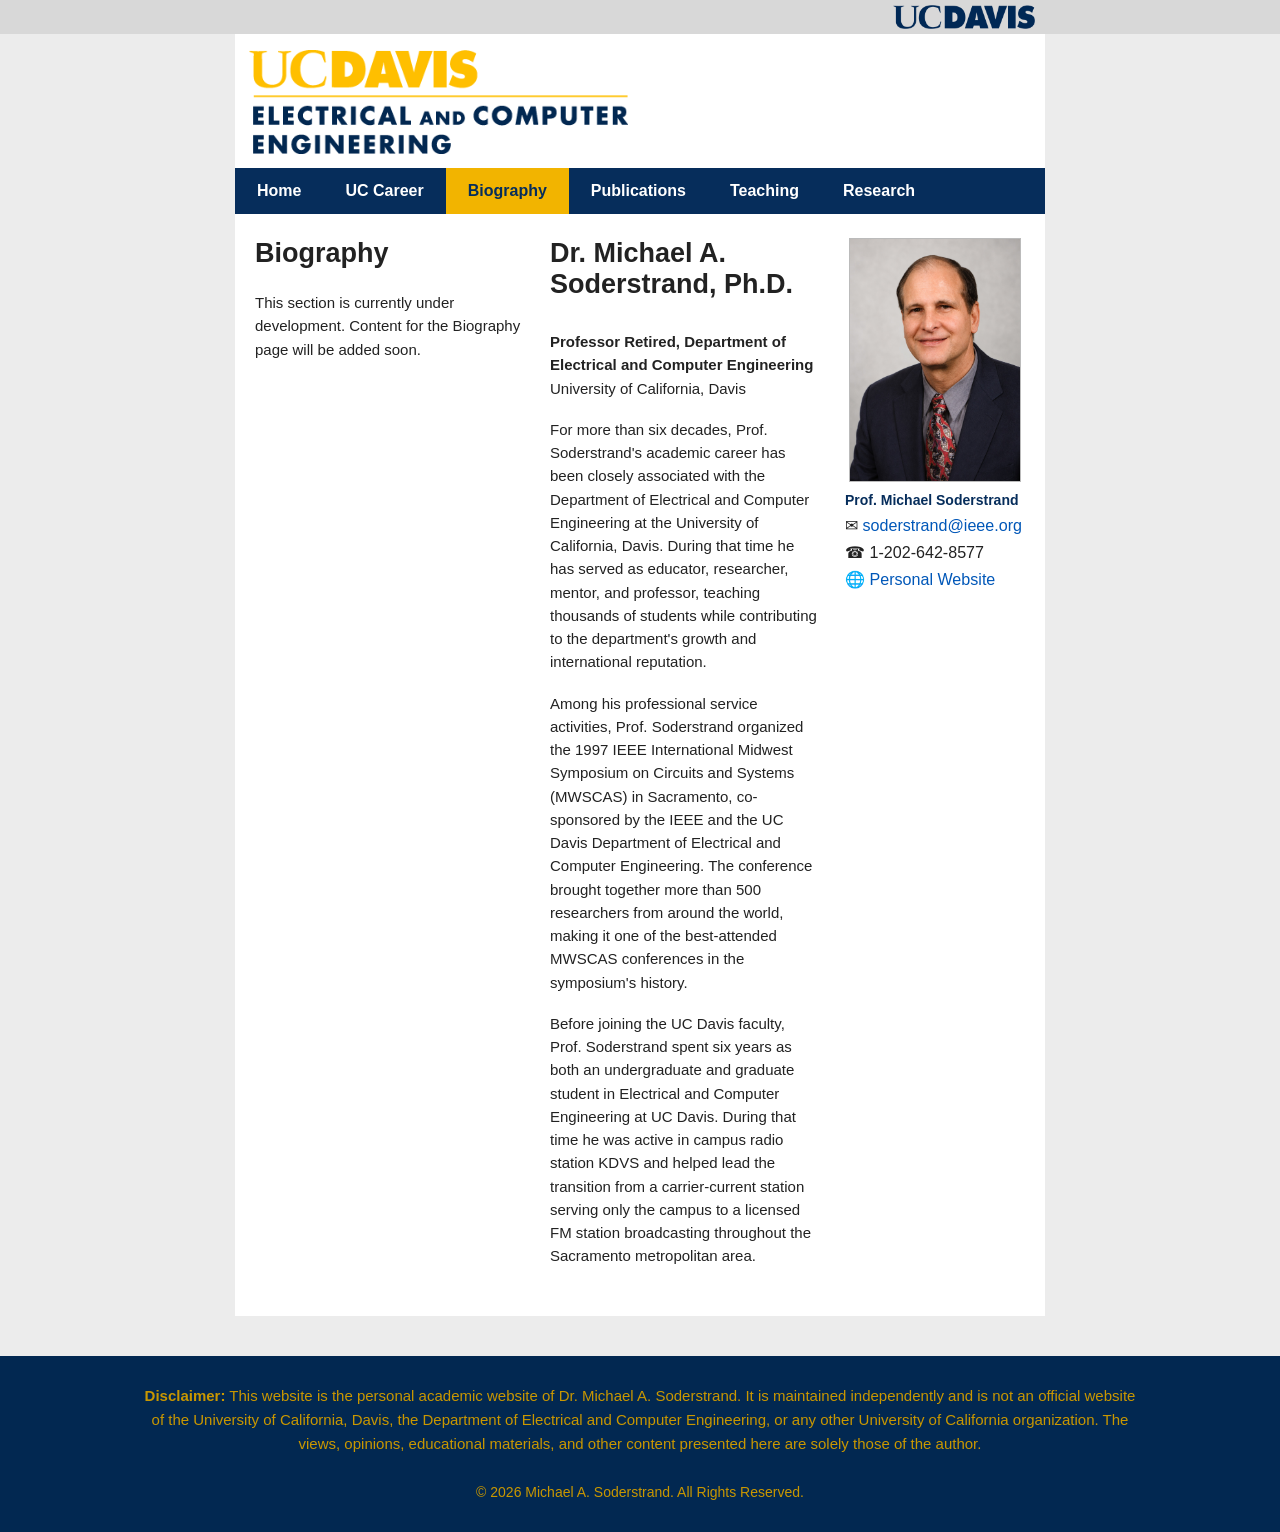
==== biography.html @ 52c4910f "Add webpages for the buttons" ====
<!DOCTYPE html>

<html lang="en">
<head>
<meta charset="utf-8"/>
<meta content="width=device-width, initial-scale=1.0" name="viewport"/>
<title>UCDavis.tv</title>
<link href="css/main.css" rel="stylesheet"/>
</head>
<body>
<div class="topbar">
<div class="page">
<img alt="UC Davis" class="ucd-top-logo" src="images/logo1.png"/>
</div>
</div>
<div class="page">
<header class="masthead">
<img alt="UC Davis ECE" class="logo" src="images/logo.png"/>
</header>
<nav class="nav">
  <a href="index.html">Home</a>
  <a href="uc-career.html">UC Career</a>
  <a class="active" href="biography.html">Biography</a>
  <a href="publications.html">Publications</a>
  <a href="teaching.html">Teaching</a>
  <a href="research.html">Research</a>
</nav>
<main class="content"><section class="left"><h1>Biography</h1><p>This section is currently under development. Content for the Biography page will be added soon.</p></section>
<section class="left">
<h1>Dr. Michael A. Soderstrand, Ph.D.</h1>
<div style="height:0.5em;"></div>
<p><strong>Professor Retired, Department of Electrical and Computer Engineering</strong><br/>
University of California, Davis</p>

<p class="intro">For more than six decades, Prof. Soderstrand's academic career has been closely associated with the Department of Electrical and Computer Engineering at the University of California, Davis. During that time he has served as educator, researcher, mentor, and professor, teaching thousands of students while contributing to the department's growth and international reputation.</p>
<p>Among his professional service activities, Prof. Soderstrand organized the 1997 IEEE International Midwest Symposium on Circuits and Systems (MWSCAS) in Sacramento, co-sponsored by the IEEE and the UC Davis Department of Electrical and Computer Engineering. The conference brought together more than 500 researchers from around the world, making it one of the best-attended MWSCAS conferences in the symposium's history.</p>
<p>Before joining the UC Davis faculty, Prof. Soderstrand spent six years as both an undergraduate and graduate student in Electrical and Computer Engineering at UC Davis. During that time he was active in campus radio station KDVS and helped lead the transition from a carrier-current station serving only the campus to a licensed FM station broadcasting throughout the Sacramento metropolitan area.</p>

</section>
<aside class="right">
<img alt="Prof. Michael Soderstrand" class="portrait" src="images/soderstrand.jpg"/>
<div class="contact">
<h2>Prof. Michael Soderstrand</h2>
<p style="font-size:1.15em;">✉ <a href="mailto:soderstrand@ieee.org">soderstrand@ieee.org</a></p>
<p style="font-size:1.15em;">☎ 1-202-642-8577</p>
<p style="font-size:1.15em;">🌐 <a href="http://soderstrand.com">Personal Website</a></p>
</div>
</aside>
</main>
</div>

<footer style="background:#022851;color:#C99700;margin-top:40px;padding:28px 40px;text-align:center;">
  <div style="max-width:1000px;margin:0 auto;font-size:15px;line-height:1.6;">
    <strong>Disclaimer:</strong> This website is the personal academic website of Dr. Michael A. Soderstrand.
    It is maintained independently and is not an official website of the University of California, Davis,
    the Department of Electrical and Computer Engineering, or any other University of California organization.
    The views, opinions, educational materials, and other content presented here are solely those of the author.
    <br/><br/>
    <span style="font-size:14px;">&copy; 2026 Michael A. Soderstrand. All Rights Reserved.</span>
  </div>
</footer>

</body>
</html>
---- css/main.css ----
body{margin:0;background:#ececec;font-family:Arial,Helvetica,sans-serif;color:#222}
.page{width:810px;margin:0 auto;background:#fff}
.topbar{background:#d8d8d8;height:34px}
.ucd-top-logo{height:24px;float:right;margin:5px 10px 0 0}
.masthead{padding:16px 14px 10px}
.logo{height:104px}
.nav{display:flex;background:#062d5b}
.nav a{padding:14px 22px;color:#fff;text-decoration:none;font-weight:700;font-size:16px}
.nav a:hover,.nav a.active{background:#f2b400;color:#062d5b}
.content{display:flex;gap:26px;padding:24px 20px 30px}
.left{flex:1}
.left h1{font-size:27px;margin:0 0 22px}
.left p{font-size:15px;line-height:1.55;margin:0 0 18px}
.intro{margin-top:26px}
.right{width:180px}
.portrait{width:170px;border:1px solid #bbb;display:block;margin:0 auto}
.contact{margin-top:10px;font-size:12px}
.contact h2{font-size:14px;color:#062d5b;margin:0 0 8px}
.contact p{margin:6px 0}
.contact a{color:#0057b8;text-decoration:none}


.footer{
background:#022851;
color:#C99700;
margin-top:40px;
padding:28px 40px;
text-align:center;
}
.footer .footer-content{
max-width:1000px;
margin:0 auto;
font-size:15px;
line-height:1.6;
}
.footer .copyright{font-size:14px;}
.contact{margin-top:10px;font-size:14px}
.contact p{margin:8px 0;font-size:1.15em}
.spacer{height:.5em}
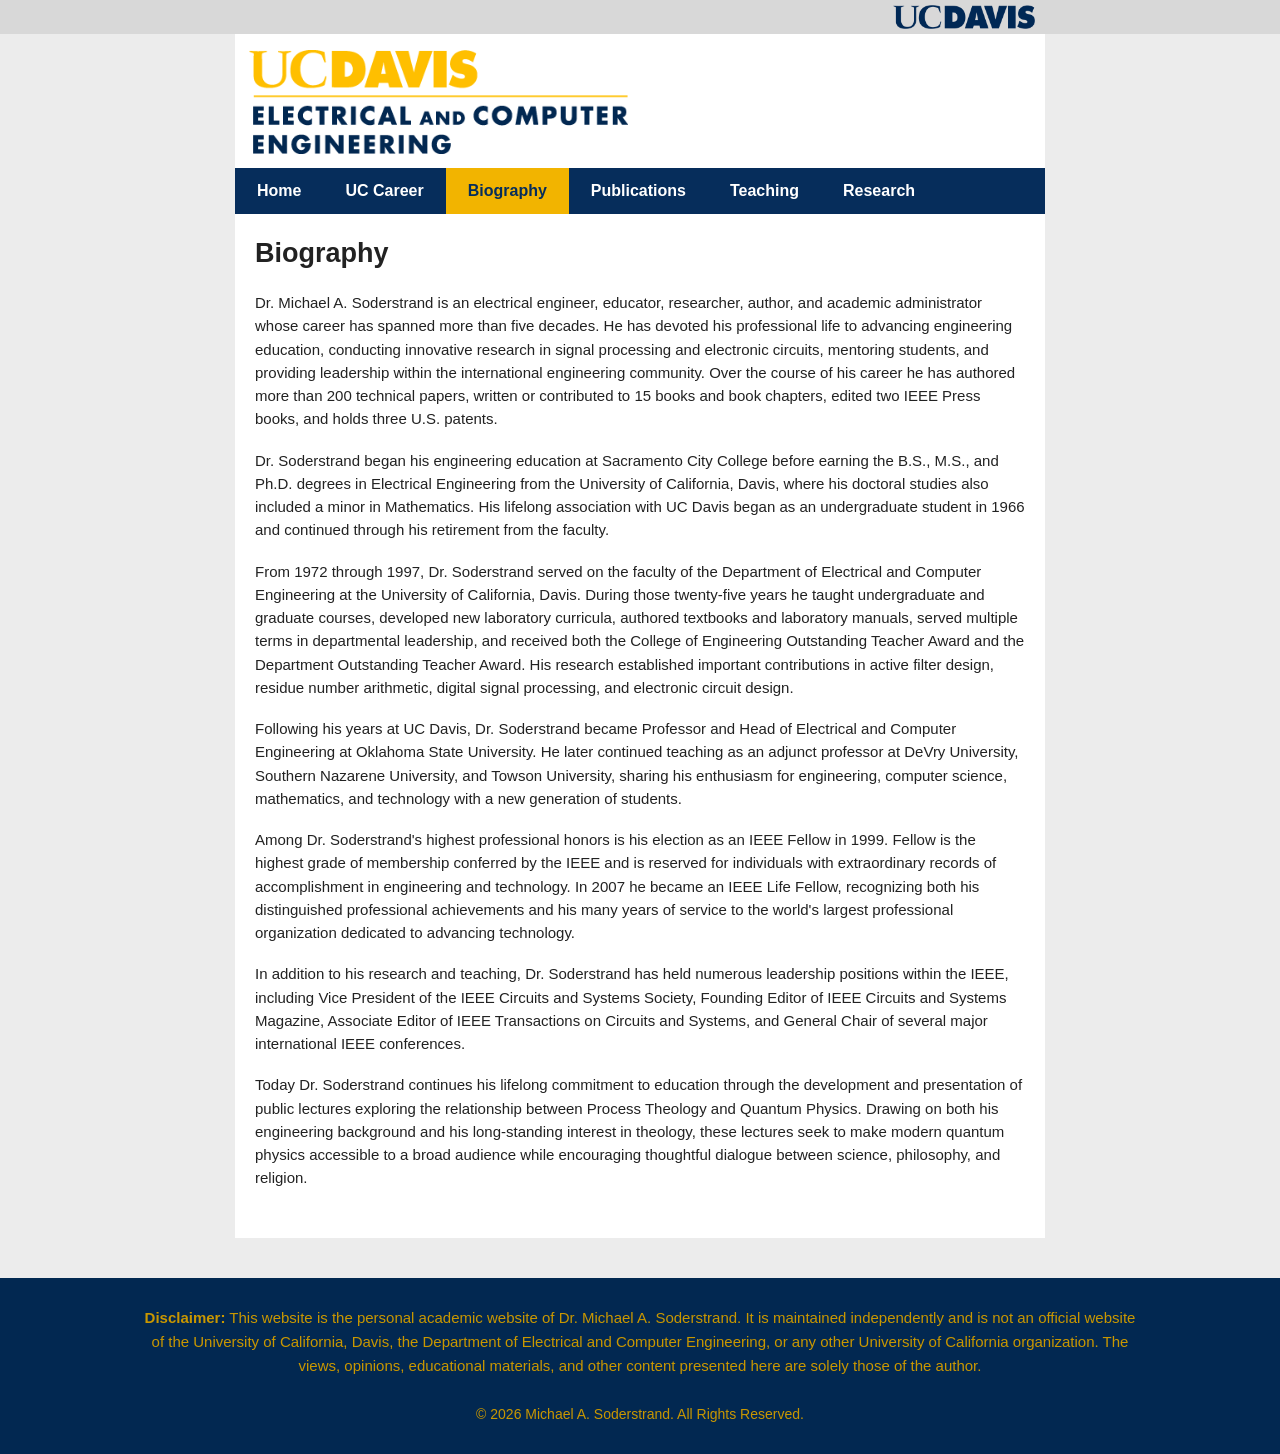
==== commit 488dcafd: "Update biography.html" ====
--- a/biography.html
+++ b/biography.html
@@ -18,47 +18,24 @@
 <img alt="UC Davis ECE" class="logo" src="images/logo.png"/>
 </header>
 <nav class="nav">
-  <a href="index.html">Home</a>
-  <a href="uc-career.html">UC Career</a>
-  <a class="active" href="biography.html">Biography</a>
-  <a href="publications.html">Publications</a>
-  <a href="teaching.html">Teaching</a>
-  <a href="research.html">Research</a>
+<a href="index.html">Home</a>
+<a href="uc-career.html">UC Career</a>
+<a class="active" href="biography.html">Biography</a>
+<a href="publications.html">Publications</a>
+<a href="teaching.html">Teaching</a>
+<a href="research.html">Research</a>
 </nav>
-<main class="content"><section class="left"><h1>Biography</h1><p>This section is currently under development. Content for the Biography page will be added soon.</p></section>
-<section class="left">
-<h1>Dr. Michael A. Soderstrand, Ph.D.</h1>
-<div style="height:0.5em;"></div>
-<p><strong>Professor Retired, Department of Electrical and Computer Engineering</strong><br/>
-University of California, Davis</p>
-
-<p class="intro">For more than six decades, Prof. Soderstrand's academic career has been closely associated with the Department of Electrical and Computer Engineering at the University of California, Davis. During that time he has served as educator, researcher, mentor, and professor, teaching thousands of students while contributing to the department's growth and international reputation.</p>
-<p>Among his professional service activities, Prof. Soderstrand organized the 1997 IEEE International Midwest Symposium on Circuits and Systems (MWSCAS) in Sacramento, co-sponsored by the IEEE and the UC Davis Department of Electrical and Computer Engineering. The conference brought together more than 500 researchers from around the world, making it one of the best-attended MWSCAS conferences in the symposium's history.</p>
-<p>Before joining the UC Davis faculty, Prof. Soderstrand spent six years as both an undergraduate and graduate student in Electrical and Computer Engineering at UC Davis. During that time he was active in campus radio station KDVS and helped lead the transition from a carrier-current station serving only the campus to a licensed FM station broadcasting throughout the Sacramento metropolitan area.</p>
-
-</section>
-<aside class="right">
-<img alt="Prof. Michael Soderstrand" class="portrait" src="images/soderstrand.jpg"/>
-<div class="contact">
-<h2>Prof. Michael Soderstrand</h2>
-<p style="font-size:1.15em;">✉ <a href="mailto:soderstrand@ieee.org">soderstrand@ieee.org</a></p>
-<p style="font-size:1.15em;">☎ 1-202-642-8577</p>
-<p style="font-size:1.15em;">🌐 <a href="http://soderstrand.com">Personal Website</a></p>
+<main class="content"><section class="left"><h1>Biography</h1><p>Dr. Michael A. Soderstrand is an electrical engineer, educator, researcher, author, and academic administrator whose career has spanned more than five decades. He has devoted his professional life to advancing engineering education, conducting innovative research in signal processing and electronic circuits, mentoring students, and providing leadership within the international engineering community. Over the course of his career he has authored more than 200 technical papers, written or contributed to 15 books and book chapters, edited two IEEE Press books, and holds three U.S. patents.</p><p>Dr. Soderstrand began his engineering education at Sacramento City College before earning the B.S., M.S., and Ph.D. degrees in Electrical Engineering from the University of California, Davis, where his doctoral studies also included a minor in Mathematics. His lifelong association with UC Davis began as an undergraduate student in 1966 and continued through his retirement from the faculty.</p><p>From 1972 through 1997, Dr. Soderstrand served on the faculty of the Department of Electrical and Computer Engineering at the University of California, Davis. During those twenty-five years he taught undergraduate and graduate courses, developed new laboratory curricula, authored textbooks and laboratory manuals, served multiple terms in departmental leadership, and received both the College of Engineering Outstanding Teacher Award and the Department Outstanding Teacher Award. His research established important contributions in active filter design, residue number arithmetic, digital signal processing, and electronic circuit design.</p><p>Following his years at UC Davis, Dr. Soderstrand became Professor and Head of Electrical and Computer Engineering at Oklahoma State University. He later continued teaching as an adjunct professor at DeVry University, Southern Nazarene University, and Towson University, sharing his enthusiasm for engineering, computer science, mathematics, and technology with a new generation of students.</p><p>Among Dr. Soderstrand's highest professional honors is his election as an IEEE Fellow in 1999. Fellow is the highest grade of membership conferred by the IEEE and is reserved for individuals with extraordinary records of accomplishment in engineering and technology. In 2007 he became an IEEE Life Fellow, recognizing both his distinguished professional achievements and his many years of service to the world's largest professional organization dedicated to advancing technology.</p><p>In addition to his research and teaching, Dr. Soderstrand has held numerous leadership positions within the IEEE, including Vice President of the IEEE Circuits and Systems Society, Founding Editor of IEEE Circuits and Systems Magazine, Associate Editor of IEEE Transactions on Circuits and Systems, and General Chair of several major international IEEE conferences.</p><p>Today Dr. Soderstrand continues his lifelong commitment to education through the development and presentation of public lectures exploring the relationship between Process Theology and Quantum Physics. Drawing on both his engineering background and his long-standing interest in theology, these lectures seek to make modern quantum physics accessible to a broad audience while encouraging thoughtful dialogue between science, philosophy, and religion.</p></section></main>
 </div>
-</aside>
-</main>
-</div>
-
 <footer style="background:#022851;color:#C99700;margin-top:40px;padding:28px 40px;text-align:center;">
-  <div style="max-width:1000px;margin:0 auto;font-size:15px;line-height:1.6;">
-    <strong>Disclaimer:</strong> This website is the personal academic website of Dr. Michael A. Soderstrand.
+<div style="max-width:1000px;margin:0 auto;font-size:15px;line-height:1.6;">
+<strong>Disclaimer:</strong> This website is the personal academic website of Dr. Michael A. Soderstrand.
     It is maintained independently and is not an official website of the University of California, Davis,
     the Department of Electrical and Computer Engineering, or any other University of California organization.
     The views, opinions, educational materials, and other content presented here are solely those of the author.
     <br/><br/>
-    <span style="font-size:14px;">&copy; 2026 Michael A. Soderstrand. All Rights Reserved.</span>
-  </div>
+<span style="font-size:14px;">© 2026 Michael A. Soderstrand. All Rights Reserved.</span>
+</div>
 </footer>
-
 </body>
 </html>
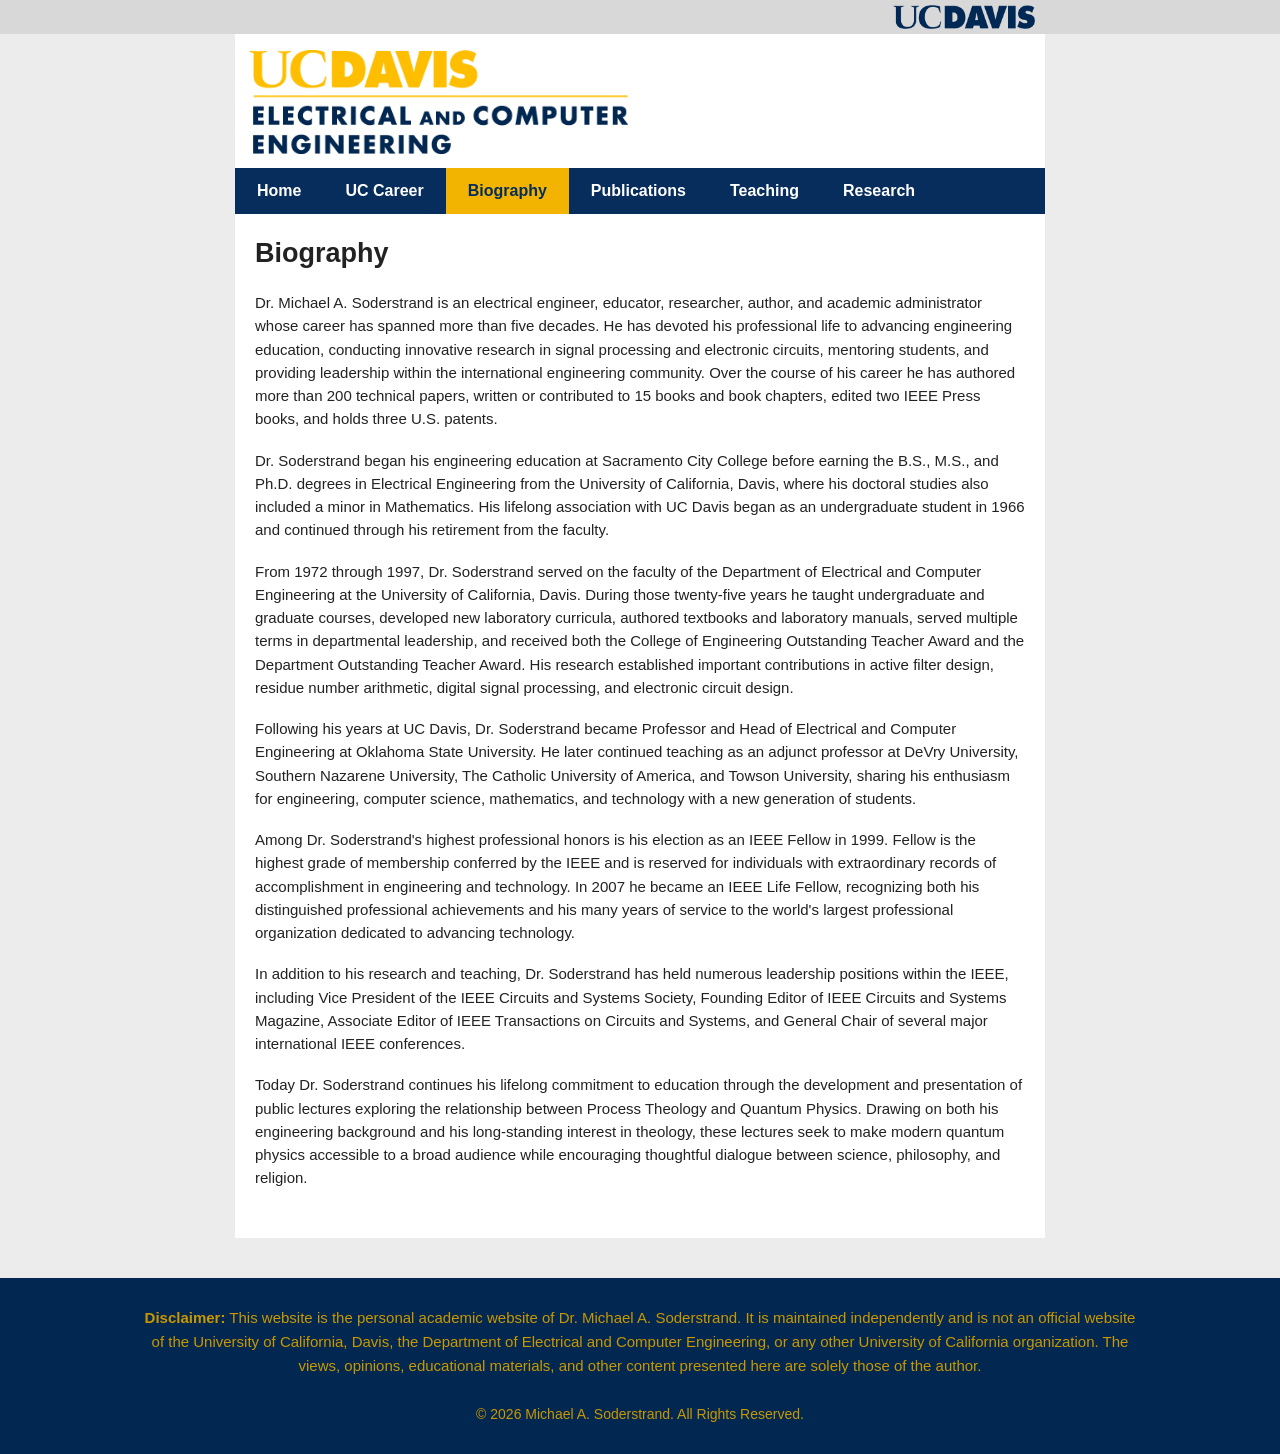
==== commit 8efa2b4c: "Update biography.html" ====
--- a/biography.html
+++ b/biography.html
@@ -25,7 +25,7 @@
 <a href="teaching.html">Teaching</a>
 <a href="research.html">Research</a>
 </nav>
-<main class="content"><section class="left"><h1>Biography</h1><p>Dr. Michael A. Soderstrand is an electrical engineer, educator, researcher, author, and academic administrator whose career has spanned more than five decades. He has devoted his professional life to advancing engineering education, conducting innovative research in signal processing and electronic circuits, mentoring students, and providing leadership within the international engineering community. Over the course of his career he has authored more than 200 technical papers, written or contributed to 15 books and book chapters, edited two IEEE Press books, and holds three U.S. patents.</p><p>Dr. Soderstrand began his engineering education at Sacramento City College before earning the B.S., M.S., and Ph.D. degrees in Electrical Engineering from the University of California, Davis, where his doctoral studies also included a minor in Mathematics. His lifelong association with UC Davis began as an undergraduate student in 1966 and continued through his retirement from the faculty.</p><p>From 1972 through 1997, Dr. Soderstrand served on the faculty of the Department of Electrical and Computer Engineering at the University of California, Davis. During those twenty-five years he taught undergraduate and graduate courses, developed new laboratory curricula, authored textbooks and laboratory manuals, served multiple terms in departmental leadership, and received both the College of Engineering Outstanding Teacher Award and the Department Outstanding Teacher Award. His research established important contributions in active filter design, residue number arithmetic, digital signal processing, and electronic circuit design.</p><p>Following his years at UC Davis, Dr. Soderstrand became Professor and Head of Electrical and Computer Engineering at Oklahoma State University. He later continued teaching as an adjunct professor at DeVry University, Southern Nazarene University, and Towson University, sharing his enthusiasm for engineering, computer science, mathematics, and technology with a new generation of students.</p><p>Among Dr. Soderstrand's highest professional honors is his election as an IEEE Fellow in 1999. Fellow is the highest grade of membership conferred by the IEEE and is reserved for individuals with extraordinary records of accomplishment in engineering and technology. In 2007 he became an IEEE Life Fellow, recognizing both his distinguished professional achievements and his many years of service to the world's largest professional organization dedicated to advancing technology.</p><p>In addition to his research and teaching, Dr. Soderstrand has held numerous leadership positions within the IEEE, including Vice President of the IEEE Circuits and Systems Society, Founding Editor of IEEE Circuits and Systems Magazine, Associate Editor of IEEE Transactions on Circuits and Systems, and General Chair of several major international IEEE conferences.</p><p>Today Dr. Soderstrand continues his lifelong commitment to education through the development and presentation of public lectures exploring the relationship between Process Theology and Quantum Physics. Drawing on both his engineering background and his long-standing interest in theology, these lectures seek to make modern quantum physics accessible to a broad audience while encouraging thoughtful dialogue between science, philosophy, and religion.</p></section></main>
+<main class="content"><section class="left"><h1>Biography</h1><p>Dr. Michael A. Soderstrand is an electrical engineer, educator, researcher, author, and academic administrator whose career has spanned more than five decades. He has devoted his professional life to advancing engineering education, conducting innovative research in signal processing and electronic circuits, mentoring students, and providing leadership within the international engineering community. Over the course of his career he has authored more than 200 technical papers, written or contributed to 15 books and book chapters, edited two IEEE Press books, and holds three U.S. patents.</p><p>Dr. Soderstrand began his engineering education at Sacramento City College before earning the B.S., M.S., and Ph.D. degrees in Electrical Engineering from the University of California, Davis, where his doctoral studies also included a minor in Mathematics. His lifelong association with UC Davis began as an undergraduate student in 1966 and continued through his retirement from the faculty.</p><p>From 1972 through 1997, Dr. Soderstrand served on the faculty of the Department of Electrical and Computer Engineering at the University of California, Davis. During those twenty-five years he taught undergraduate and graduate courses, developed new laboratory curricula, authored textbooks and laboratory manuals, served multiple terms in departmental leadership, and received both the College of Engineering Outstanding Teacher Award and the Department Outstanding Teacher Award. His research established important contributions in active filter design, residue number arithmetic, digital signal processing, and electronic circuit design.</p><p>Following his years at UC Davis, Dr. Soderstrand became Professor and Head of Electrical and Computer Engineering at Oklahoma State University. He later continued teaching as an adjunct professor at DeVry University, Southern Nazarene University, The Catholic University of America, and Towson University, sharing his enthusiasm for engineering, computer science, mathematics, and technology with a new generation of students.</p><p>Among Dr. Soderstrand's highest professional honors is his election as an IEEE Fellow in 1999. Fellow is the highest grade of membership conferred by the IEEE and is reserved for individuals with extraordinary records of accomplishment in engineering and technology. In 2007 he became an IEEE Life Fellow, recognizing both his distinguished professional achievements and his many years of service to the world's largest professional organization dedicated to advancing technology.</p><p>In addition to his research and teaching, Dr. Soderstrand has held numerous leadership positions within the IEEE, including Vice President of the IEEE Circuits and Systems Society, Founding Editor of IEEE Circuits and Systems Magazine, Associate Editor of IEEE Transactions on Circuits and Systems, and General Chair of several major international IEEE conferences.</p><p>Today Dr. Soderstrand continues his lifelong commitment to education through the development and presentation of public lectures exploring the relationship between Process Theology and Quantum Physics. Drawing on both his engineering background and his long-standing interest in theology, these lectures seek to make modern quantum physics accessible to a broad audience while encouraging thoughtful dialogue between science, philosophy, and religion.</p></section></main>
 </div>
 <footer style="background:#022851;color:#C99700;margin-top:40px;padding:28px 40px;text-align:center;">
 <div style="max-width:1000px;margin:0 auto;font-size:15px;line-height:1.6;">
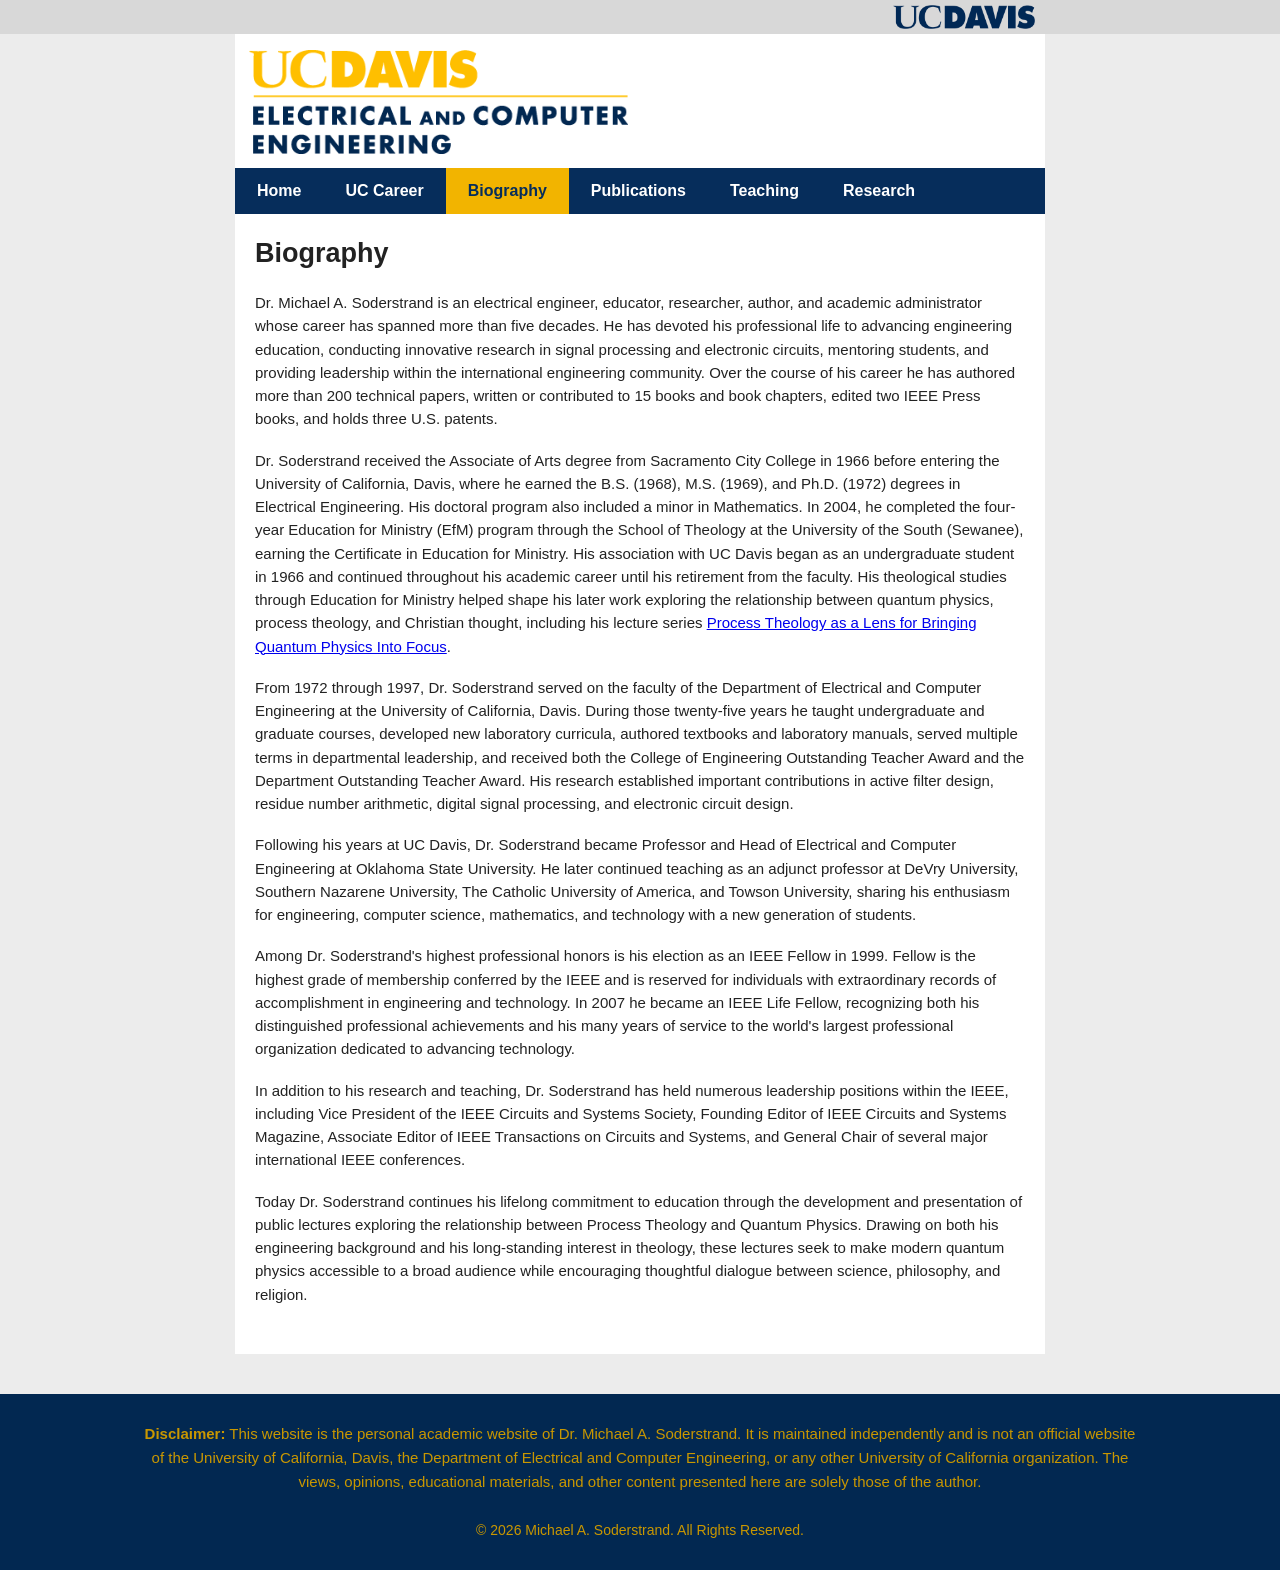
==== commit 353a29d7: "Update biography.html" ====
--- a/biography.html
+++ b/biography.html
@@ -25,7 +25,7 @@
 <a href="teaching.html">Teaching</a>
 <a href="research.html">Research</a>
 </nav>
-<main class="content"><section class="left"><h1>Biography</h1><p>Dr. Michael A. Soderstrand is an electrical engineer, educator, researcher, author, and academic administrator whose career has spanned more than five decades. He has devoted his professional life to advancing engineering education, conducting innovative research in signal processing and electronic circuits, mentoring students, and providing leadership within the international engineering community. Over the course of his career he has authored more than 200 technical papers, written or contributed to 15 books and book chapters, edited two IEEE Press books, and holds three U.S. patents.</p><p>Dr. Soderstrand began his engineering education at Sacramento City College before earning the B.S., M.S., and Ph.D. degrees in Electrical Engineering from the University of California, Davis, where his doctoral studies also included a minor in Mathematics. His lifelong association with UC Davis began as an undergraduate student in 1966 and continued through his retirement from the faculty.</p><p>From 1972 through 1997, Dr. Soderstrand served on the faculty of the Department of Electrical and Computer Engineering at the University of California, Davis. During those twenty-five years he taught undergraduate and graduate courses, developed new laboratory curricula, authored textbooks and laboratory manuals, served multiple terms in departmental leadership, and received both the College of Engineering Outstanding Teacher Award and the Department Outstanding Teacher Award. His research established important contributions in active filter design, residue number arithmetic, digital signal processing, and electronic circuit design.</p><p>Following his years at UC Davis, Dr. Soderstrand became Professor and Head of Electrical and Computer Engineering at Oklahoma State University. He later continued teaching as an adjunct professor at DeVry University, Southern Nazarene University, The Catholic University of America, and Towson University, sharing his enthusiasm for engineering, computer science, mathematics, and technology with a new generation of students.</p><p>Among Dr. Soderstrand's highest professional honors is his election as an IEEE Fellow in 1999. Fellow is the highest grade of membership conferred by the IEEE and is reserved for individuals with extraordinary records of accomplishment in engineering and technology. In 2007 he became an IEEE Life Fellow, recognizing both his distinguished professional achievements and his many years of service to the world's largest professional organization dedicated to advancing technology.</p><p>In addition to his research and teaching, Dr. Soderstrand has held numerous leadership positions within the IEEE, including Vice President of the IEEE Circuits and Systems Society, Founding Editor of IEEE Circuits and Systems Magazine, Associate Editor of IEEE Transactions on Circuits and Systems, and General Chair of several major international IEEE conferences.</p><p>Today Dr. Soderstrand continues his lifelong commitment to education through the development and presentation of public lectures exploring the relationship between Process Theology and Quantum Physics. Drawing on both his engineering background and his long-standing interest in theology, these lectures seek to make modern quantum physics accessible to a broad audience while encouraging thoughtful dialogue between science, philosophy, and religion.</p></section></main>
+<main class="content"><section class="left"><h1>Biography</h1><p>Dr. Michael A. Soderstrand is an electrical engineer, educator, researcher, author, and academic administrator whose career has spanned more than five decades. He has devoted his professional life to advancing engineering education, conducting innovative research in signal processing and electronic circuits, mentoring students, and providing leadership within the international engineering community. Over the course of his career he has authored more than 200 technical papers, written or contributed to 15 books and book chapters, edited two IEEE Press books, and holds three U.S. patents.</p><p>Dr. Soderstrand received the Associate of Arts degree from Sacramento City College in 1966 before entering the University of California, Davis, where he earned the B.S. (1968), M.S. (1969), and Ph.D. (1972) degrees in Electrical Engineering. His doctoral program also included a minor in Mathematics. In 2004, he completed the four-year Education for Ministry (EfM) program through the School of Theology at the University of the South (Sewanee), earning the Certificate in Education for Ministry. His association with UC Davis began as an undergraduate student in 1966 and continued throughout his academic career until his retirement from the faculty. His theological studies through Education for Ministry helped shape his later work exploring the relationship between quantum physics, process theology, and Christian thought, including his lecture series <a href="http://ProcessQuantum.org">Process Theology as a Lens for Bringing Quantum Physics Into Focus</a>.</p><p>From 1972 through 1997, Dr. Soderstrand served on the faculty of the Department of Electrical and Computer Engineering at the University of California, Davis. During those twenty-five years he taught undergraduate and graduate courses, developed new laboratory curricula, authored textbooks and laboratory manuals, served multiple terms in departmental leadership, and received both the College of Engineering Outstanding Teacher Award and the Department Outstanding Teacher Award. His research established important contributions in active filter design, residue number arithmetic, digital signal processing, and electronic circuit design.</p><p>Following his years at UC Davis, Dr. Soderstrand became Professor and Head of Electrical and Computer Engineering at Oklahoma State University. He later continued teaching as an adjunct professor at DeVry University, Southern Nazarene University, The Catholic University of America, and Towson University, sharing his enthusiasm for engineering, computer science, mathematics, and technology with a new generation of students.</p><p>Among Dr. Soderstrand's highest professional honors is his election as an IEEE Fellow in 1999. Fellow is the highest grade of membership conferred by the IEEE and is reserved for individuals with extraordinary records of accomplishment in engineering and technology. In 2007 he became an IEEE Life Fellow, recognizing both his distinguished professional achievements and his many years of service to the world's largest professional organization dedicated to advancing technology.</p><p>In addition to his research and teaching, Dr. Soderstrand has held numerous leadership positions within the IEEE, including Vice President of the IEEE Circuits and Systems Society, Founding Editor of IEEE Circuits and Systems Magazine, Associate Editor of IEEE Transactions on Circuits and Systems, and General Chair of several major international IEEE conferences.</p><p>Today Dr. Soderstrand continues his lifelong commitment to education through the development and presentation of public lectures exploring the relationship between Process Theology and Quantum Physics. Drawing on both his engineering background and his long-standing interest in theology, these lectures seek to make modern quantum physics accessible to a broad audience while encouraging thoughtful dialogue between science, philosophy, and religion.</p></section></main>
 </div>
 <footer style="background:#022851;color:#C99700;margin-top:40px;padding:28px 40px;text-align:center;">
 <div style="max-width:1000px;margin:0 auto;font-size:15px;line-height:1.6;">
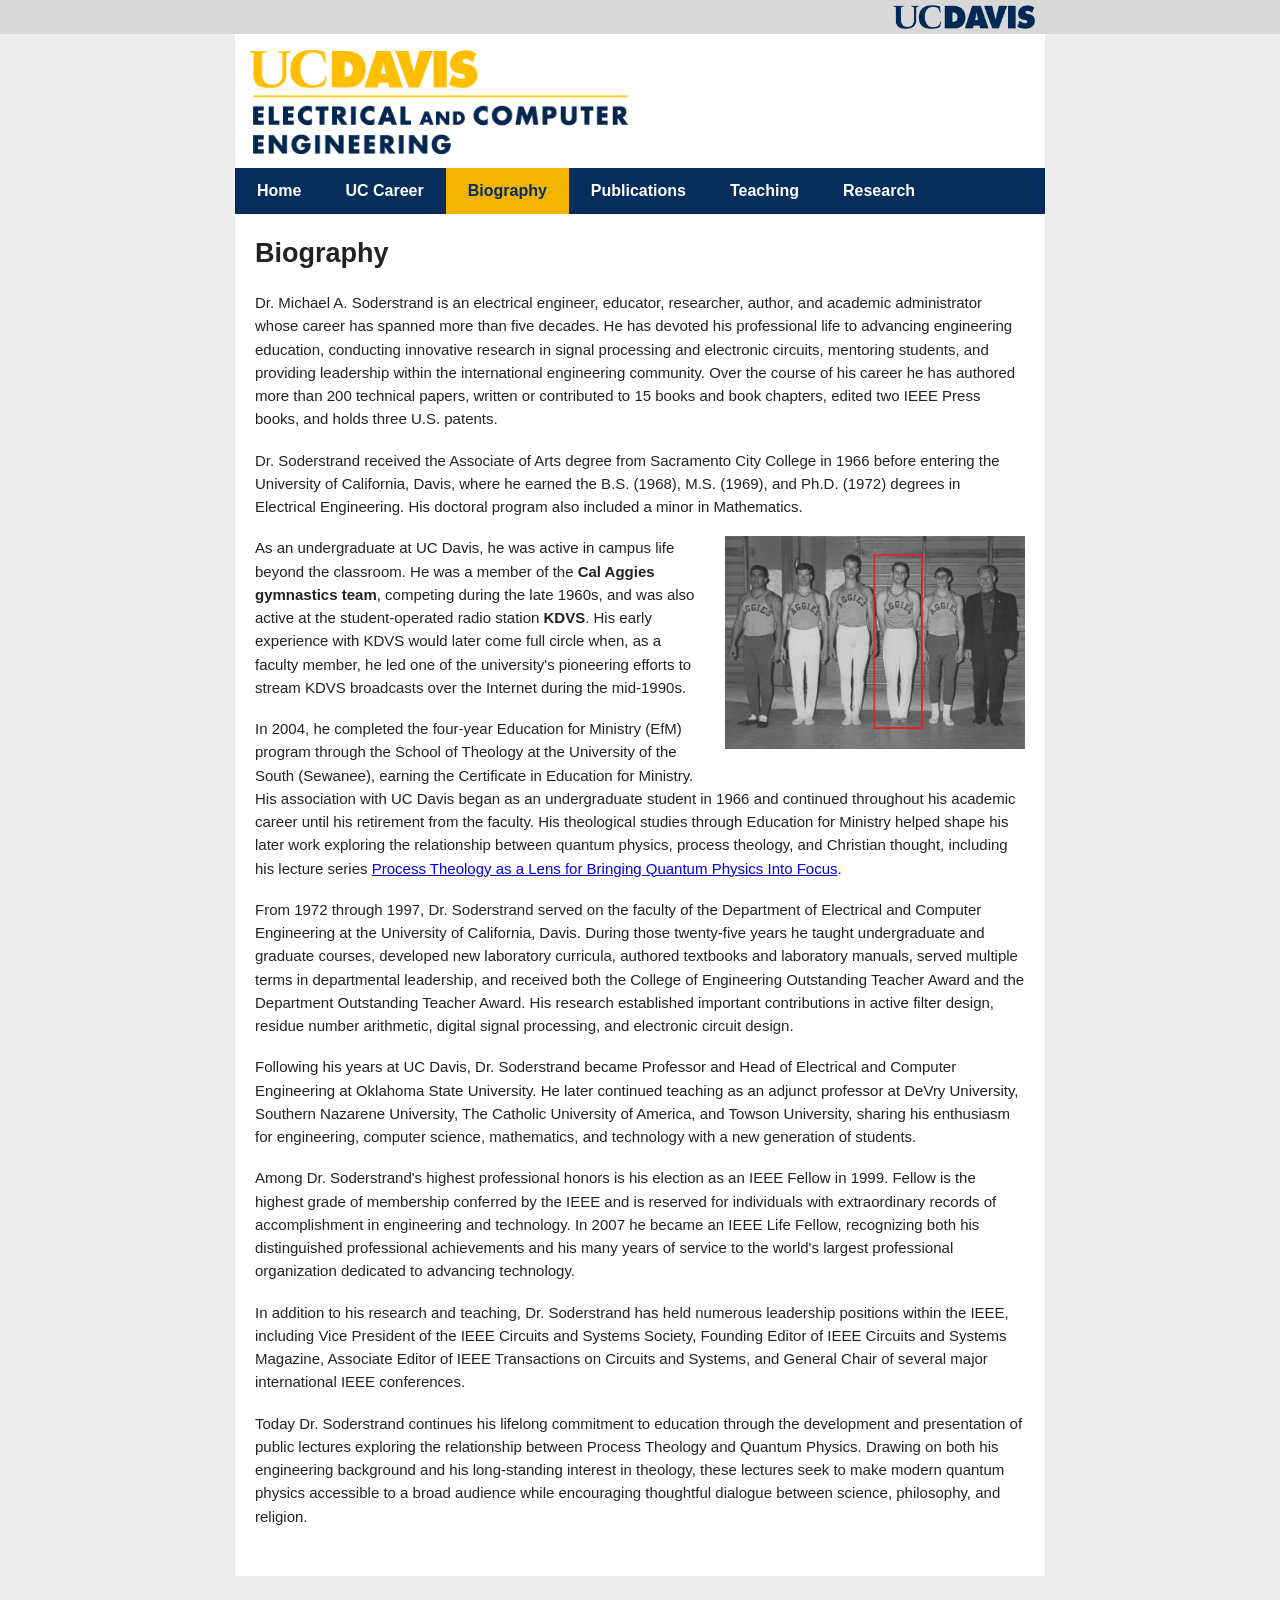
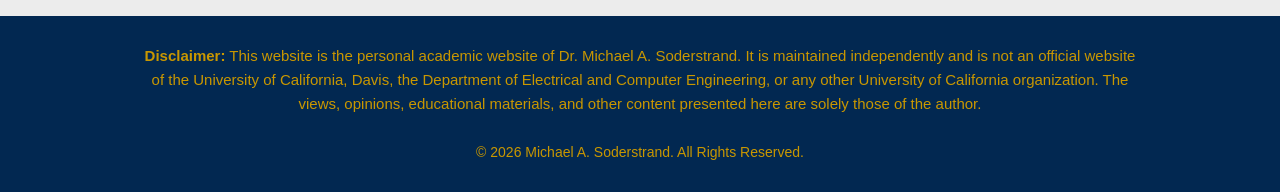
==== commit 9db33c54: "Update biography with photo" ====
--- a/biography.html
+++ b/biography.html
@@ -25,7 +25,13 @@
 <a href="teaching.html">Teaching</a>
 <a href="research.html">Research</a>
 </nav>
-<main class="content"><section class="left"><h1>Biography</h1><p>Dr. Michael A. Soderstrand is an electrical engineer, educator, researcher, author, and academic administrator whose career has spanned more than five decades. He has devoted his professional life to advancing engineering education, conducting innovative research in signal processing and electronic circuits, mentoring students, and providing leadership within the international engineering community. Over the course of his career he has authored more than 200 technical papers, written or contributed to 15 books and book chapters, edited two IEEE Press books, and holds three U.S. patents.</p><p>Dr. Soderstrand received the Associate of Arts degree from Sacramento City College in 1966 before entering the University of California, Davis, where he earned the B.S. (1968), M.S. (1969), and Ph.D. (1972) degrees in Electrical Engineering. His doctoral program also included a minor in Mathematics. In 2004, he completed the four-year Education for Ministry (EfM) program through the School of Theology at the University of the South (Sewanee), earning the Certificate in Education for Ministry. His association with UC Davis began as an undergraduate student in 1966 and continued throughout his academic career until his retirement from the faculty. His theological studies through Education for Ministry helped shape his later work exploring the relationship between quantum physics, process theology, and Christian thought, including his lecture series <a href="http://ProcessQuantum.org">Process Theology as a Lens for Bringing Quantum Physics Into Focus</a>.</p><p>From 1972 through 1997, Dr. Soderstrand served on the faculty of the Department of Electrical and Computer Engineering at the University of California, Davis. During those twenty-five years he taught undergraduate and graduate courses, developed new laboratory curricula, authored textbooks and laboratory manuals, served multiple terms in departmental leadership, and received both the College of Engineering Outstanding Teacher Award and the Department Outstanding Teacher Award. His research established important contributions in active filter design, residue number arithmetic, digital signal processing, and electronic circuit design.</p><p>Following his years at UC Davis, Dr. Soderstrand became Professor and Head of Electrical and Computer Engineering at Oklahoma State University. He later continued teaching as an adjunct professor at DeVry University, Southern Nazarene University, The Catholic University of America, and Towson University, sharing his enthusiasm for engineering, computer science, mathematics, and technology with a new generation of students.</p><p>Among Dr. Soderstrand's highest professional honors is his election as an IEEE Fellow in 1999. Fellow is the highest grade of membership conferred by the IEEE and is reserved for individuals with extraordinary records of accomplishment in engineering and technology. In 2007 he became an IEEE Life Fellow, recognizing both his distinguished professional achievements and his many years of service to the world's largest professional organization dedicated to advancing technology.</p><p>In addition to his research and teaching, Dr. Soderstrand has held numerous leadership positions within the IEEE, including Vice President of the IEEE Circuits and Systems Society, Founding Editor of IEEE Circuits and Systems Magazine, Associate Editor of IEEE Transactions on Circuits and Systems, and General Chair of several major international IEEE conferences.</p><p>Today Dr. Soderstrand continues his lifelong commitment to education through the development and presentation of public lectures exploring the relationship between Process Theology and Quantum Physics. Drawing on both his engineering background and his long-standing interest in theology, these lectures seek to make modern quantum physics accessible to a broad audience while encouraging thoughtful dialogue between science, philosophy, and religion.</p></section></main>
+<main class="content"><section class="left"><h1>Biography</h1><p>Dr. Michael A. Soderstrand is an electrical engineer, educator, researcher, author, and academic administrator whose career has spanned more than five decades. He has devoted his professional life to advancing engineering education, conducting innovative research in signal processing and electronic circuits, mentoring students, and providing leadership within the international engineering community. Over the course of his career he has authored more than 200 technical papers, written or contributed to 15 books and book chapters, edited two IEEE Press books, and holds three U.S. patents.</p>
+<p>Dr. Soderstrand received the Associate of Arts degree from Sacramento City College in 1966 before entering the University of California, Davis, where he earned the B.S. (1968), M.S. (1969), and Ph.D. (1972) degrees in Electrical Engineering. His doctoral program also included a minor in Mathematics.</p>
+<img alt="Cal Aggies Gymnastics Team" src="photos/aggies.jpg" style="float:right;width:300px;margin:0 0 20px 25px;"/>
+<p>As an undergraduate at UC Davis, he was active in campus life beyond the classroom. He was a member of the <strong>Cal Aggies gymnastics team</strong>, competing during the late 1960s, and was also active at the student-operated radio station <strong>KDVS</strong>. His early experience with KDVS would later come full circle when, as a faculty member, he led one of the university's pioneering efforts to stream KDVS broadcasts over the Internet during the mid-1990s.</p>
+<p>In 2004, he completed the four-year Education for Ministry (EfM) program through the School of Theology at the University of the South (Sewanee), earning the Certificate in Education for Ministry. His association with UC Davis began as an undergraduate student in 1966 and continued throughout his academic career until his retirement from the faculty. His theological studies through Education for Ministry helped shape his later work exploring the relationship between quantum physics, process theology, and Christian thought, including his lecture series <a href="http://ProcessQuantum.org">Process Theology as a Lens for Bringing Quantum Physics Into Focus</a>.</p>
+<div style="clear:both;"></div>
+<p>From 1972 through 1997, Dr. Soderstrand served on the faculty of the Department of Electrical and Computer Engineering at the University of California, Davis. During those twenty-five years he taught undergraduate and graduate courses, developed new laboratory curricula, authored textbooks and laboratory manuals, served multiple terms in departmental leadership, and received both the College of Engineering Outstanding Teacher Award and the Department Outstanding Teacher Award. His research established important contributions in active filter design, residue number arithmetic, digital signal processing, and electronic circuit design.</p><p>Following his years at UC Davis, Dr. Soderstrand became Professor and Head of Electrical and Computer Engineering at Oklahoma State University. He later continued teaching as an adjunct professor at DeVry University, Southern Nazarene University, The Catholic University of America, and Towson University, sharing his enthusiasm for engineering, computer science, mathematics, and technology with a new generation of students.</p><p>Among Dr. Soderstrand's highest professional honors is his election as an IEEE Fellow in 1999. Fellow is the highest grade of membership conferred by the IEEE and is reserved for individuals with extraordinary records of accomplishment in engineering and technology. In 2007 he became an IEEE Life Fellow, recognizing both his distinguished professional achievements and his many years of service to the world's largest professional organization dedicated to advancing technology.</p><p>In addition to his research and teaching, Dr. Soderstrand has held numerous leadership positions within the IEEE, including Vice President of the IEEE Circuits and Systems Society, Founding Editor of IEEE Circuits and Systems Magazine, Associate Editor of IEEE Transactions on Circuits and Systems, and General Chair of several major international IEEE conferences.</p><p>Today Dr. Soderstrand continues his lifelong commitment to education through the development and presentation of public lectures exploring the relationship between Process Theology and Quantum Physics. Drawing on both his engineering background and his long-standing interest in theology, these lectures seek to make modern quantum physics accessible to a broad audience while encouraging thoughtful dialogue between science, philosophy, and religion.</p></section></main>
 </div>
 <footer style="background:#022851;color:#C99700;margin-top:40px;padding:28px 40px;text-align:center;">
 <div style="max-width:1000px;margin:0 auto;font-size:15px;line-height:1.6;">
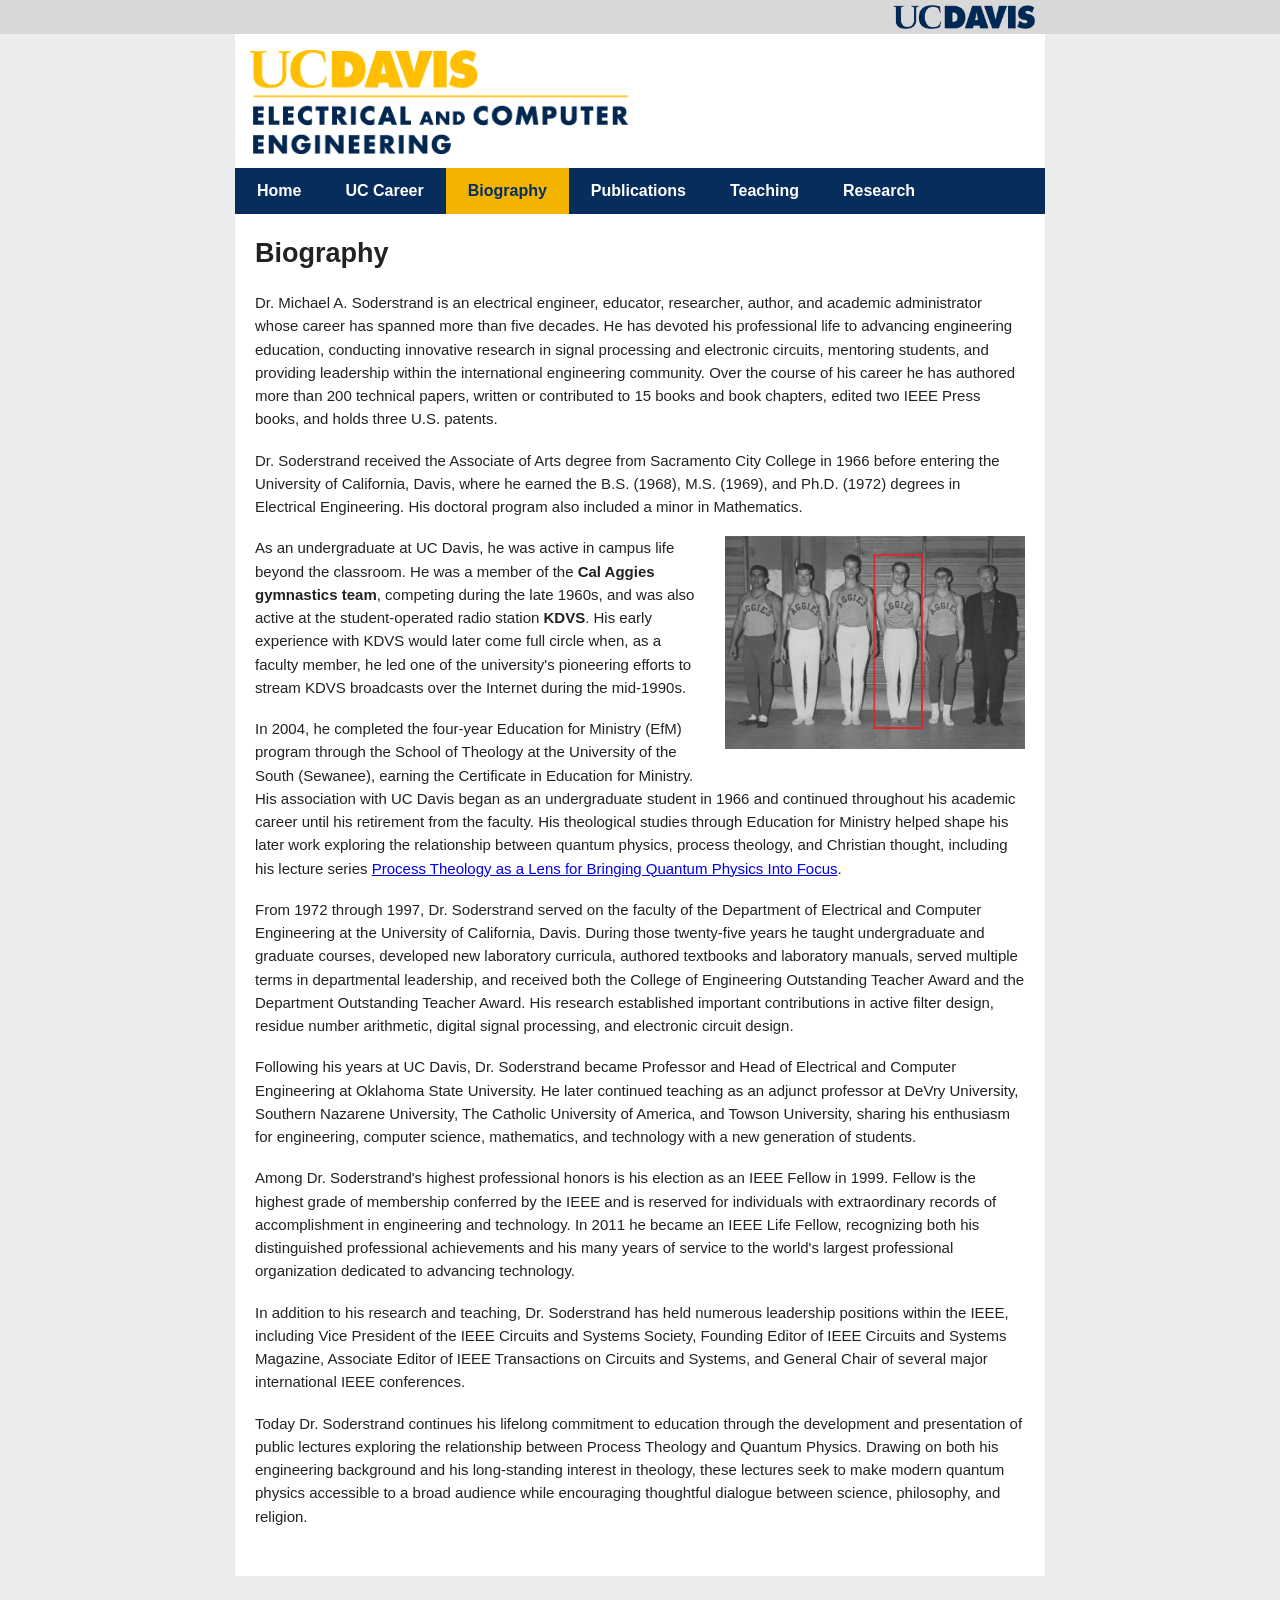
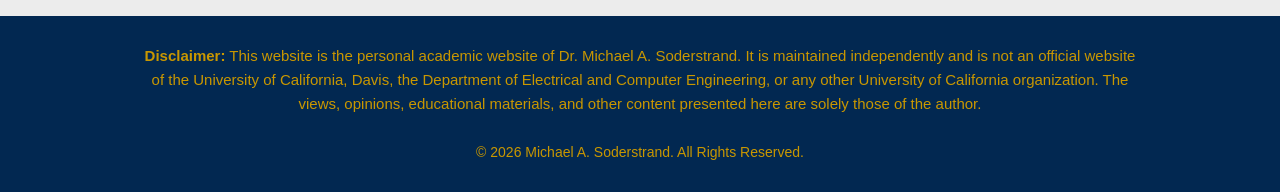
==== commit 30c7ad4f: "Correct IEEE Life Fellow date" ====
--- a/biography.html
+++ b/biography.html
@@ -31,7 +31,7 @@
 <p>As an undergraduate at UC Davis, he was active in campus life beyond the classroom. He was a member of the <strong>Cal Aggies gymnastics team</strong>, competing during the late 1960s, and was also active at the student-operated radio station <strong>KDVS</strong>. His early experience with KDVS would later come full circle when, as a faculty member, he led one of the university's pioneering efforts to stream KDVS broadcasts over the Internet during the mid-1990s.</p>
 <p>In 2004, he completed the four-year Education for Ministry (EfM) program through the School of Theology at the University of the South (Sewanee), earning the Certificate in Education for Ministry. His association with UC Davis began as an undergraduate student in 1966 and continued throughout his academic career until his retirement from the faculty. His theological studies through Education for Ministry helped shape his later work exploring the relationship between quantum physics, process theology, and Christian thought, including his lecture series <a href="http://ProcessQuantum.org">Process Theology as a Lens for Bringing Quantum Physics Into Focus</a>.</p>
 <div style="clear:both;"></div>
-<p>From 1972 through 1997, Dr. Soderstrand served on the faculty of the Department of Electrical and Computer Engineering at the University of California, Davis. During those twenty-five years he taught undergraduate and graduate courses, developed new laboratory curricula, authored textbooks and laboratory manuals, served multiple terms in departmental leadership, and received both the College of Engineering Outstanding Teacher Award and the Department Outstanding Teacher Award. His research established important contributions in active filter design, residue number arithmetic, digital signal processing, and electronic circuit design.</p><p>Following his years at UC Davis, Dr. Soderstrand became Professor and Head of Electrical and Computer Engineering at Oklahoma State University. He later continued teaching as an adjunct professor at DeVry University, Southern Nazarene University, The Catholic University of America, and Towson University, sharing his enthusiasm for engineering, computer science, mathematics, and technology with a new generation of students.</p><p>Among Dr. Soderstrand's highest professional honors is his election as an IEEE Fellow in 1999. Fellow is the highest grade of membership conferred by the IEEE and is reserved for individuals with extraordinary records of accomplishment in engineering and technology. In 2007 he became an IEEE Life Fellow, recognizing both his distinguished professional achievements and his many years of service to the world's largest professional organization dedicated to advancing technology.</p><p>In addition to his research and teaching, Dr. Soderstrand has held numerous leadership positions within the IEEE, including Vice President of the IEEE Circuits and Systems Society, Founding Editor of IEEE Circuits and Systems Magazine, Associate Editor of IEEE Transactions on Circuits and Systems, and General Chair of several major international IEEE conferences.</p><p>Today Dr. Soderstrand continues his lifelong commitment to education through the development and presentation of public lectures exploring the relationship between Process Theology and Quantum Physics. Drawing on both his engineering background and his long-standing interest in theology, these lectures seek to make modern quantum physics accessible to a broad audience while encouraging thoughtful dialogue between science, philosophy, and religion.</p></section></main>
+<p>From 1972 through 1997, Dr. Soderstrand served on the faculty of the Department of Electrical and Computer Engineering at the University of California, Davis. During those twenty-five years he taught undergraduate and graduate courses, developed new laboratory curricula, authored textbooks and laboratory manuals, served multiple terms in departmental leadership, and received both the College of Engineering Outstanding Teacher Award and the Department Outstanding Teacher Award. His research established important contributions in active filter design, residue number arithmetic, digital signal processing, and electronic circuit design.</p><p>Following his years at UC Davis, Dr. Soderstrand became Professor and Head of Electrical and Computer Engineering at Oklahoma State University. He later continued teaching as an adjunct professor at DeVry University, Southern Nazarene University, The Catholic University of America, and Towson University, sharing his enthusiasm for engineering, computer science, mathematics, and technology with a new generation of students.</p><p>Among Dr. Soderstrand's highest professional honors is his election as an IEEE Fellow in 1999. Fellow is the highest grade of membership conferred by the IEEE and is reserved for individuals with extraordinary records of accomplishment in engineering and technology. In 2011 he became an IEEE Life Fellow, recognizing both his distinguished professional achievements and his many years of service to the world's largest professional organization dedicated to advancing technology.</p><p>In addition to his research and teaching, Dr. Soderstrand has held numerous leadership positions within the IEEE, including Vice President of the IEEE Circuits and Systems Society, Founding Editor of IEEE Circuits and Systems Magazine, Associate Editor of IEEE Transactions on Circuits and Systems, and General Chair of several major international IEEE conferences.</p><p>Today Dr. Soderstrand continues his lifelong commitment to education through the development and presentation of public lectures exploring the relationship between Process Theology and Quantum Physics. Drawing on both his engineering background and his long-standing interest in theology, these lectures seek to make modern quantum physics accessible to a broad audience while encouraging thoughtful dialogue between science, philosophy, and religion.</p></section></main>
 </div>
 <footer style="background:#022851;color:#C99700;margin-top:40px;padding:28px 40px;text-align:center;">
 <div style="max-width:1000px;margin:0 auto;font-size:15px;line-height:1.6;">
